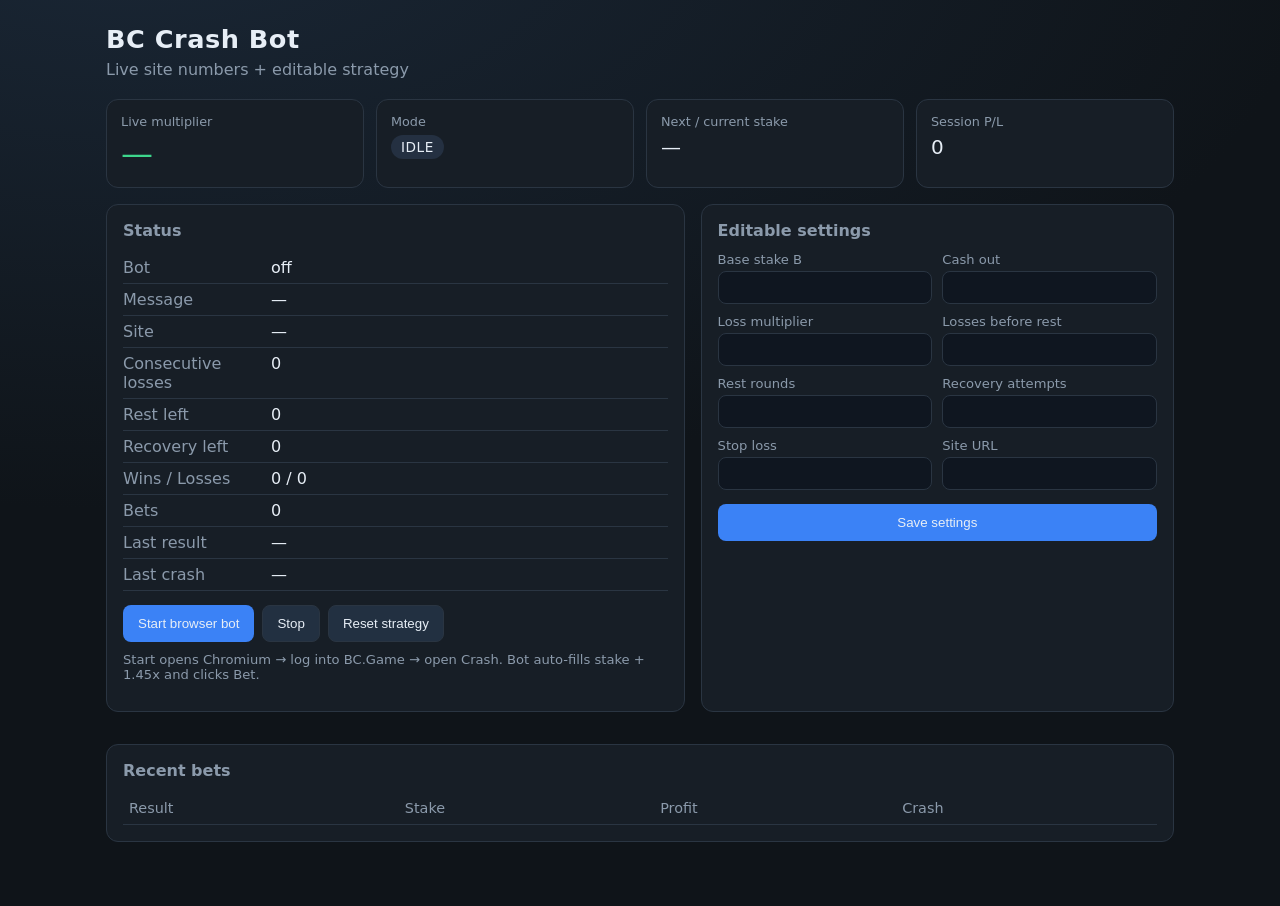
==== static/index.html @ 190bc7a3 "initialize bot" ====
<!DOCTYPE html>
<html lang="en">
<head>
  <meta charset="UTF-8" />
  <meta name="viewport" content="width=device-width, initial-scale=1" />
  <title>BC Crash Bot</title>
  <link rel="stylesheet" href="/static/style.css" />
  <script src="https://cdn.socket.io/4.7.5/socket.io.min.js"></script>
</head>
<body>
  <div class="wrap">
    <header>
      <h1>BC Crash Bot</h1>
      <p class="sub">Live site numbers + editable strategy</p>
    </header>

    <section class="live">
      <div class="metric big">
        <span class="label">Live multiplier</span>
        <span id="liveMult" class="value">—</span>
      </div>
      <div class="metric">
        <span class="label">Mode</span>
        <span id="mode" class="pill">idle</span>
      </div>
      <div class="metric">
        <span class="label">Next / current stake</span>
        <span id="stake" class="value">—</span>
      </div>
      <div class="metric">
        <span class="label">Session P/L</span>
        <span id="pnl" class="value">0</span>
      </div>
    </section>

    <section class="grid">
      <div class="card">
        <h2>Status</h2>
        <dl>
          <div><dt>Bot</dt><dd id="botRunning">off</dd></div>
          <div><dt>Message</dt><dd id="message">—</dd></div>
          <div><dt>Site</dt><dd id="siteMessage">—</dd></div>
          <div><dt>Consecutive losses</dt><dd id="lossesStreak">0</dd></div>
          <div><dt>Rest left</dt><dd id="restLeft">0</dd></div>
          <div><dt>Recovery left</dt><dd id="recLeft">0</dd></div>
          <div><dt>Wins / Losses</dt><dd id="wl">0 / 0</dd></div>
          <div><dt>Bets</dt><dd id="bets">0</dd></div>
          <div><dt>Last result</dt><dd id="lastResult">—</dd></div>
          <div><dt>Last crash</dt><dd id="lastCrash">—</dd></div>
        </dl>
        <div class="actions">
          <button id="btnStart" class="primary">Start browser bot</button>
          <button id="btnStop">Stop</button>
          <button id="btnReset">Reset strategy</button>
        </div>
        <p class="hint">Start opens Chromium → log into BC.Game → open Crash. Bot auto-fills stake + 1.45x and clicks Bet.</p>
      </div>

      <div class="card">
        <h2>Editable settings</h2>
        <form id="cfgForm">
          <label>Base stake B <input name="base_stake" type="number" step="any" /></label>
          <label>Cash out <input name="cashout" type="number" step="any" /></label>
          <label>Loss multiplier <input name="loss_multiplier" type="number" step="any" /></label>
          <label>Losses before rest <input name="losses_before_rest" type="number" step="1" /></label>
          <label>Rest rounds <input name="rest_rounds" type="number" step="1" /></label>
          <label>Recovery attempts <input name="recovery_attempts" type="number" step="1" /></label>
          <label>Stop loss <input name="stop_loss" type="number" step="any" /></label>
          <label>Site URL <input name="site_url" type="text" /></label>
          <button type="submit" class="primary">Save settings</button>
        </form>
        <p id="saveMsg" class="hint"></p>
      </div>
    </section>

    <section class="card">
      <h2>Recent bets</h2>
      <table>
        <thead>
          <tr><th>Result</th><th>Stake</th><th>Profit</th><th>Crash</th></tr>
        </thead>
        <tbody id="history"></tbody>
      </table>
    </section>
  </div>
  <script src="/static/app.js"></script>
</body>
</html>
---- static/style.css ----
:root {
  --bg: #0f1419;
  --panel: #171e26;
  --line: #2a3542;
  --text: #e7eef6;
  --muted: #8b9aab;
  --accent: #3dd68c;
  --warn: #f5a524;
  --danger: #f31260;
  --blue: #3b82f6;
}

* { box-sizing: border-box; }
body {
  margin: 0;
  font-family: "Segoe UI", system-ui, sans-serif;
  background: radial-gradient(1200px 600px at 10% -10%, #1a2736, var(--bg));
  color: var(--text);
  min-height: 100vh;
}
.wrap { max-width: 1100px; margin: 0 auto; padding: 24px 16px 48px; }
header h1 { margin: 0; font-size: 1.6rem; letter-spacing: 0.02em; }
.sub { color: var(--muted); margin: 6px 0 20px; }

.live {
  display: grid;
  grid-template-columns: repeat(4, 1fr);
  gap: 12px;
  margin-bottom: 16px;
}
.metric {
  background: var(--panel);
  border: 1px solid var(--line);
  border-radius: 12px;
  padding: 14px;
}
.metric.big .value { font-size: 2rem; color: var(--accent); }
.label { display: block; color: var(--muted); font-size: 0.8rem; margin-bottom: 6px; }
.value { font-size: 1.25rem; font-variant-numeric: tabular-nums; }
.pill {
  display: inline-block;
  padding: 4px 10px;
  border-radius: 999px;
  background: #243041;
  text-transform: uppercase;
  font-size: 0.85rem;
  letter-spacing: 0.04em;
}
.pill.normal { background: #1e3a2f; color: var(--accent); }
.pill.resting { background: #3a2e14; color: var(--warn); }
.pill.recovery { background: #1e2f4a; color: #7db4ff; }
.pill.stopped { background: #3a1522; color: var(--danger); }

.grid {
  display: grid;
  grid-template-columns: 1.1fr 0.9fr;
  gap: 16px;
  margin-bottom: 16px;
}
.card {
  background: var(--panel);
  border: 1px solid var(--line);
  border-radius: 12px;
  padding: 16px;
  margin-bottom: 16px;
}
.card h2 { margin: 0 0 12px; font-size: 1rem; color: var(--muted); font-weight: 600; }

dl { margin: 0; }
dl > div {
  display: grid;
  grid-template-columns: 140px 1fr;
  gap: 8px;
  padding: 6px 0;
  border-bottom: 1px solid var(--line);
}
dt { color: var(--muted); }
dd { margin: 0; word-break: break-word; }

.actions { display: flex; flex-wrap: wrap; gap: 8px; margin-top: 14px; }
button {
  border: 1px solid var(--line);
  background: #223041;
  color: var(--text);
  border-radius: 8px;
  padding: 10px 14px;
  cursor: pointer;
}
button.primary { background: var(--blue); border-color: transparent; }
button:hover { filter: brightness(1.08); }

form {
  display: grid;
  grid-template-columns: 1fr 1fr;
  gap: 10px;
}
label {
  display: flex;
  flex-direction: column;
  gap: 4px;
  font-size: 0.82rem;
  color: var(--muted);
}
input {
  background: #0f1620;
  border: 1px solid var(--line);
  border-radius: 8px;
  color: var(--text);
  padding: 8px 10px;
}
form button { grid-column: 1 / -1; margin-top: 4px; }
.hint { color: var(--muted); font-size: 0.82rem; margin-top: 10px; }

table { width: 100%; border-collapse: collapse; font-size: 0.9rem; }
th, td { text-align: left; padding: 8px 6px; border-bottom: 1px solid var(--line); }
th { color: var(--muted); font-weight: 500; }
.win { color: var(--accent); }
.lose { color: var(--danger); }
.pnl-pos { color: var(--accent); }
.pnl-neg { color: var(--danger); }

@media (max-width: 860px) {
  .live, .grid, form { grid-template-columns: 1fr 1fr; }
}
@media (max-width: 560px) {
  .live, .grid, form { grid-template-columns: 1fr; }
  dl > div { grid-template-columns: 1fr; }
}
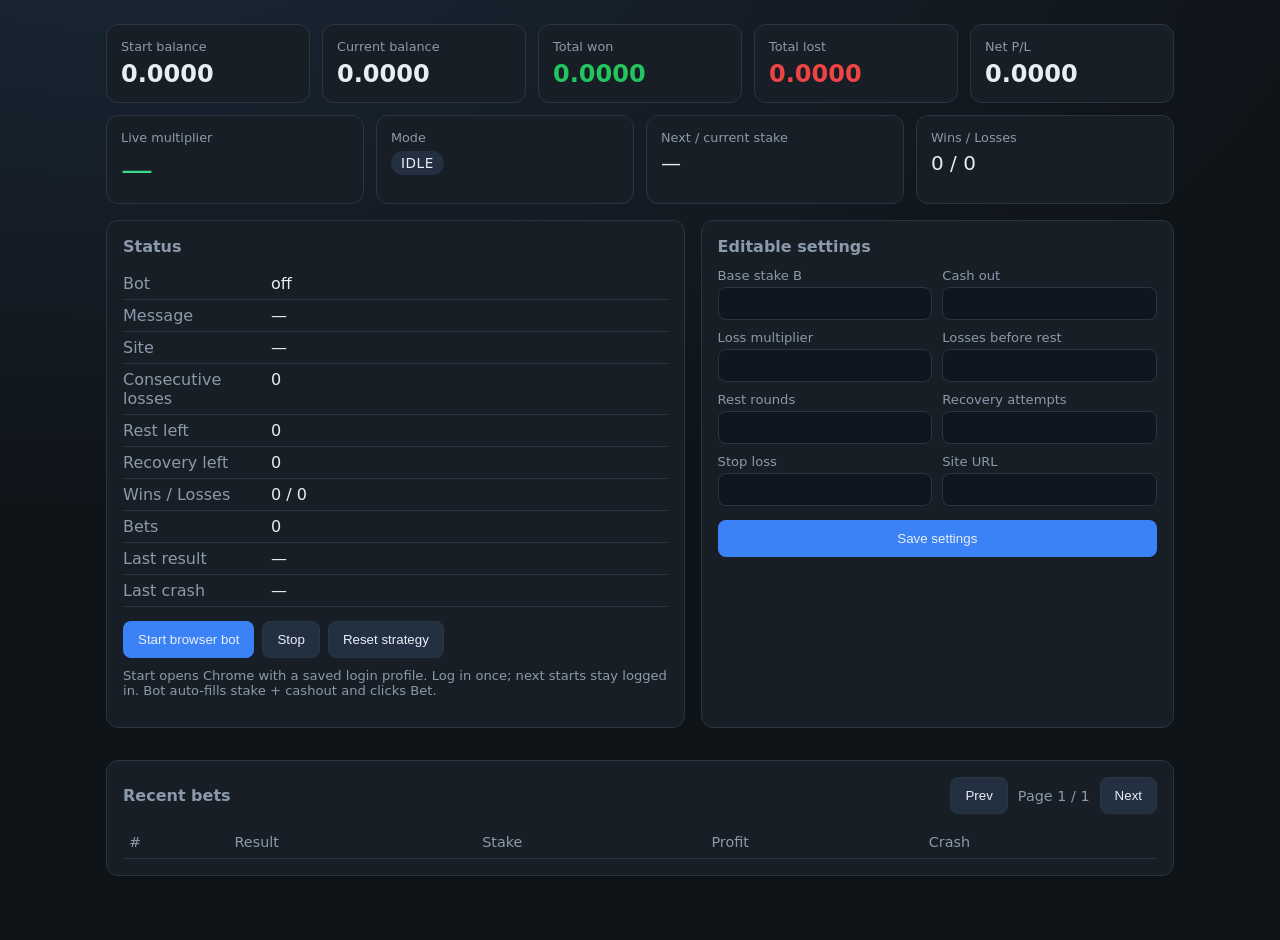
==== commit e0a5dcba: "update" ====
--- a/static/index.html
+++ b/static/index.html
@@ -3,16 +3,34 @@
 <head>
   <meta charset="UTF-8" />
   <meta name="viewport" content="width=device-width, initial-scale=1" />
-  <title>BC Crash Bot</title>
+  <title>Dashboard</title>
   <link rel="stylesheet" href="/static/style.css" />
   <script src="https://cdn.socket.io/4.7.5/socket.io.min.js"></script>
 </head>
 <body>
   <div class="wrap">
-    <header>
-      <h1>BC Crash Bot</h1>
-      <p class="sub">Live site numbers + editable strategy</p>
-    </header>
+    <section class="totals">
+      <div class="metric">
+        <span class="label">Start balance</span>
+        <span id="startBalance" class="value">0.0000</span>
+      </div>
+      <div class="metric">
+        <span class="label">Current balance</span>
+        <span id="currentBalance" class="value">0.0000</span>
+      </div>
+      <div class="metric">
+        <span class="label">Total won</span>
+        <span id="totalWon" class="value win">0.0000</span>
+      </div>
+      <div class="metric">
+        <span class="label">Total lost</span>
+        <span id="totalLost" class="value lose">0.0000</span>
+      </div>
+      <div class="metric">
+        <span class="label">Net P/L</span>
+        <span id="pnl" class="value">0.0000</span>
+      </div>
+    </section>
 
     <section class="live">
       <div class="metric big">
@@ -28,8 +46,8 @@
         <span id="stake" class="value">—</span>
       </div>
       <div class="metric">
-        <span class="label">Session P/L</span>
-        <span id="pnl" class="value">0</span>
+        <span class="label">Wins / Losses</span>
+        <span id="wlTop" class="value">0 / 0</span>
       </div>
     </section>
 
@@ -53,7 +71,7 @@
           <button id="btnStop">Stop</button>
           <button id="btnReset">Reset strategy</button>
         </div>
-        <p class="hint">Start opens Chromium → log into BC.Game → open Crash. Bot auto-fills stake + 1.45x and clicks Bet.</p>
+        <p class="hint">Start opens Chrome with a saved login profile. Log in once; next starts stay logged in. Bot auto-fills stake + cashout and clicks Bet.</p>
       </div>
 
       <div class="card">
@@ -74,10 +92,17 @@
     </section>
 
     <section class="card">
-      <h2>Recent bets</h2>
+      <div class="history-head">
+        <h2>Recent bets</h2>
+        <div class="pager">
+          <button type="button" id="prevPage">Prev</button>
+          <span id="pageInfo">Page 1 / 1</span>
+          <button type="button" id="nextPage">Next</button>
+        </div>
+      </div>
       <table>
         <thead>
-          <tr><th>Result</th><th>Stake</th><th>Profit</th><th>Crash</th></tr>
+          <tr><th>#</th><th>Result</th><th>Stake</th><th>Profit</th><th>Crash</th></tr>
         </thead>
         <tbody id="history"></tbody>
       </table>
--- a/static/style.css
+++ b/static/style.css
@@ -28,6 +28,13 @@
   gap: 12px;
   margin-bottom: 16px;
 }
+.totals {
+  display: grid;
+  grid-template-columns: repeat(5, 1fr);
+  gap: 12px;
+  margin-bottom: 12px;
+}
+.totals .value { font-size: 1.5rem; font-weight: 600; }
 .metric {
   background: var(--panel);
   border: 1px solid var(--line);
@@ -114,15 +121,34 @@
 table { width: 100%; border-collapse: collapse; font-size: 0.9rem; }
 th, td { text-align: left; padding: 8px 6px; border-bottom: 1px solid var(--line); }
 th { color: var(--muted); font-weight: 500; }
-.win { color: var(--accent); }
-.lose { color: var(--danger); }
-.pnl-pos { color: var(--accent); }
-.pnl-neg { color: var(--danger); }
+.win { color: #22c55e !important; }
+.lose { color: #ef4444 !important; }
+.pnl-pos { color: #22c55e; }
+.pnl-neg { color: #ef4444; }
+tr.row-win td { color: #22c55e; }
+tr.row-lose td { color: #ef4444; }
+.history-head {
+  display: flex;
+  align-items: center;
+  justify-content: space-between;
+  gap: 12px;
+  margin-bottom: 12px;
+}
+.history-head h2 { margin: 0; }
+.pager {
+  display: flex;
+  align-items: center;
+  gap: 10px;
+  color: var(--muted);
+  font-size: 0.9rem;
+}
+.pager button:disabled { opacity: 0.4; cursor: default; }
 
 @media (max-width: 860px) {
-  .live, .grid, form { grid-template-columns: 1fr 1fr; }
+  .live, .grid, .totals, form { grid-template-columns: 1fr 1fr; }
 }
 @media (max-width: 560px) {
-  .live, .grid, form { grid-template-columns: 1fr; }
+  .live, .grid, .totals, form { grid-template-columns: 1fr; }
   dl > div { grid-template-columns: 1fr; }
+  .history-head { flex-direction: column; align-items: flex-start; }
 }
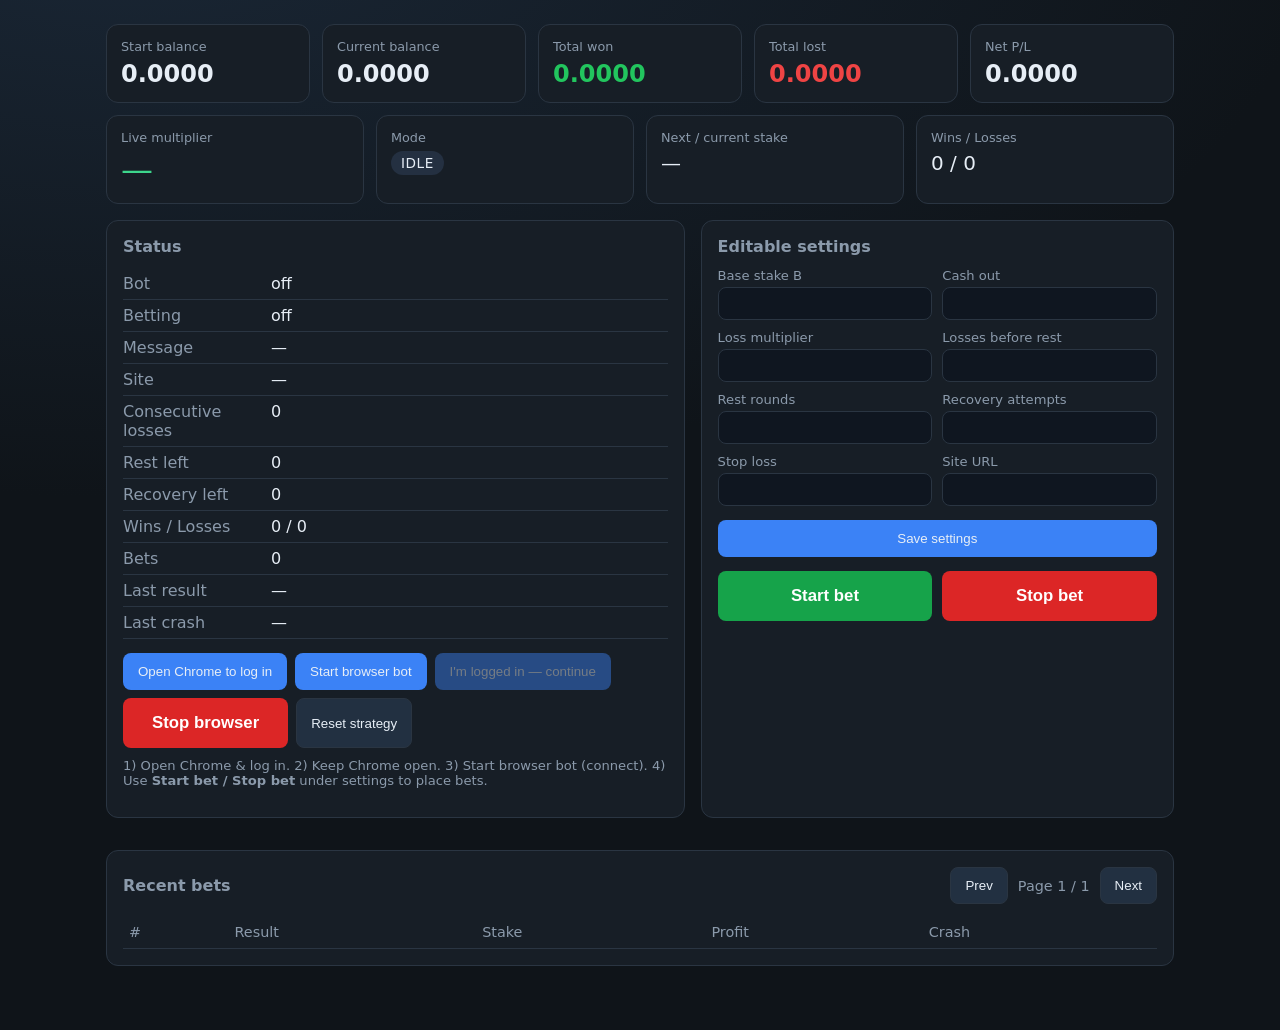
==== commit 8b2750a8: "first test" ====
--- a/static/index.html
+++ b/static/index.html
@@ -56,6 +56,7 @@
         <h2>Status</h2>
         <dl>
           <div><dt>Bot</dt><dd id="botRunning">off</dd></div>
+          <div><dt>Betting</dt><dd id="bettingState">off</dd></div>
           <div><dt>Message</dt><dd id="message">—</dd></div>
           <div><dt>Site</dt><dd id="siteMessage">—</dd></div>
           <div><dt>Consecutive losses</dt><dd id="lossesStreak">0</dd></div>
@@ -67,11 +68,13 @@
           <div><dt>Last crash</dt><dd id="lastCrash">—</dd></div>
         </dl>
         <div class="actions">
+          <button id="btnLoginChrome" class="primary">Open Chrome to log in</button>
           <button id="btnStart" class="primary">Start browser bot</button>
-          <button id="btnStop">Stop</button>
+          <button id="btnContinue" class="primary" disabled>I'm logged in — continue</button>
+          <button id="btnStop" class="danger">Stop browser</button>
           <button id="btnReset">Reset strategy</button>
         </div>
-        <p class="hint">Start opens Chrome with a saved login profile. Log in once; next starts stay logged in. Bot auto-fills stake + cashout and clicks Bet.</p>
+        <p class="hint">1) Open Chrome &amp; log in. 2) Keep Chrome open. 3) Start browser bot (connect). 4) Use <b>Start bet / Stop bet</b> under settings to place bets.</p>
       </div>
 
       <div class="card">
@@ -87,6 +90,10 @@
           <label>Site URL <input name="site_url" type="text" /></label>
           <button type="submit" class="primary">Save settings</button>
         </form>
+        <div class="bet-actions">
+          <button type="button" id="btnStartBet" class="bet-on">Start bet</button>
+          <button type="button" id="btnStopBet" class="bet-off">Stop bet</button>
+        </div>
         <p id="saveMsg" class="hint"></p>
       </div>
     </section>
--- a/static/style.css
+++ b/static/style.css
@@ -94,6 +94,51 @@
   cursor: pointer;
 }
 button.primary { background: var(--blue); border-color: transparent; }
+button.danger {
+  background: #dc2626;
+  border-color: transparent;
+  color: #fff;
+  font-size: 1.05rem;
+  font-weight: 700;
+  padding: 14px 28px;
+  min-width: 120px;
+}
+.bet-actions {
+  display: flex;
+  gap: 10px;
+  margin-top: 14px;
+}
+button.bet-on {
+  flex: 1;
+  background: #16a34a;
+  border-color: transparent;
+  color: #fff;
+  font-size: 1.05rem;
+  font-weight: 700;
+  padding: 14px 18px;
+}
+button.bet-off {
+  flex: 1;
+  background: #dc2626;
+  border-color: transparent;
+  color: #fff;
+  font-size: 1.05rem;
+  font-weight: 700;
+  padding: 14px 18px;
+}
+button:disabled {
+  opacity: 0.45;
+  cursor: not-allowed;
+  filter: none !important;
+}
+button.pulse {
+  outline: 2px solid var(--accent);
+  animation: pulse 1.2s ease-in-out infinite;
+}
+@keyframes pulse {
+  0%, 100% { filter: brightness(1); }
+  50% { filter: brightness(1.25); }
+}
 button:hover { filter: brightness(1.08); }
 
 form {
